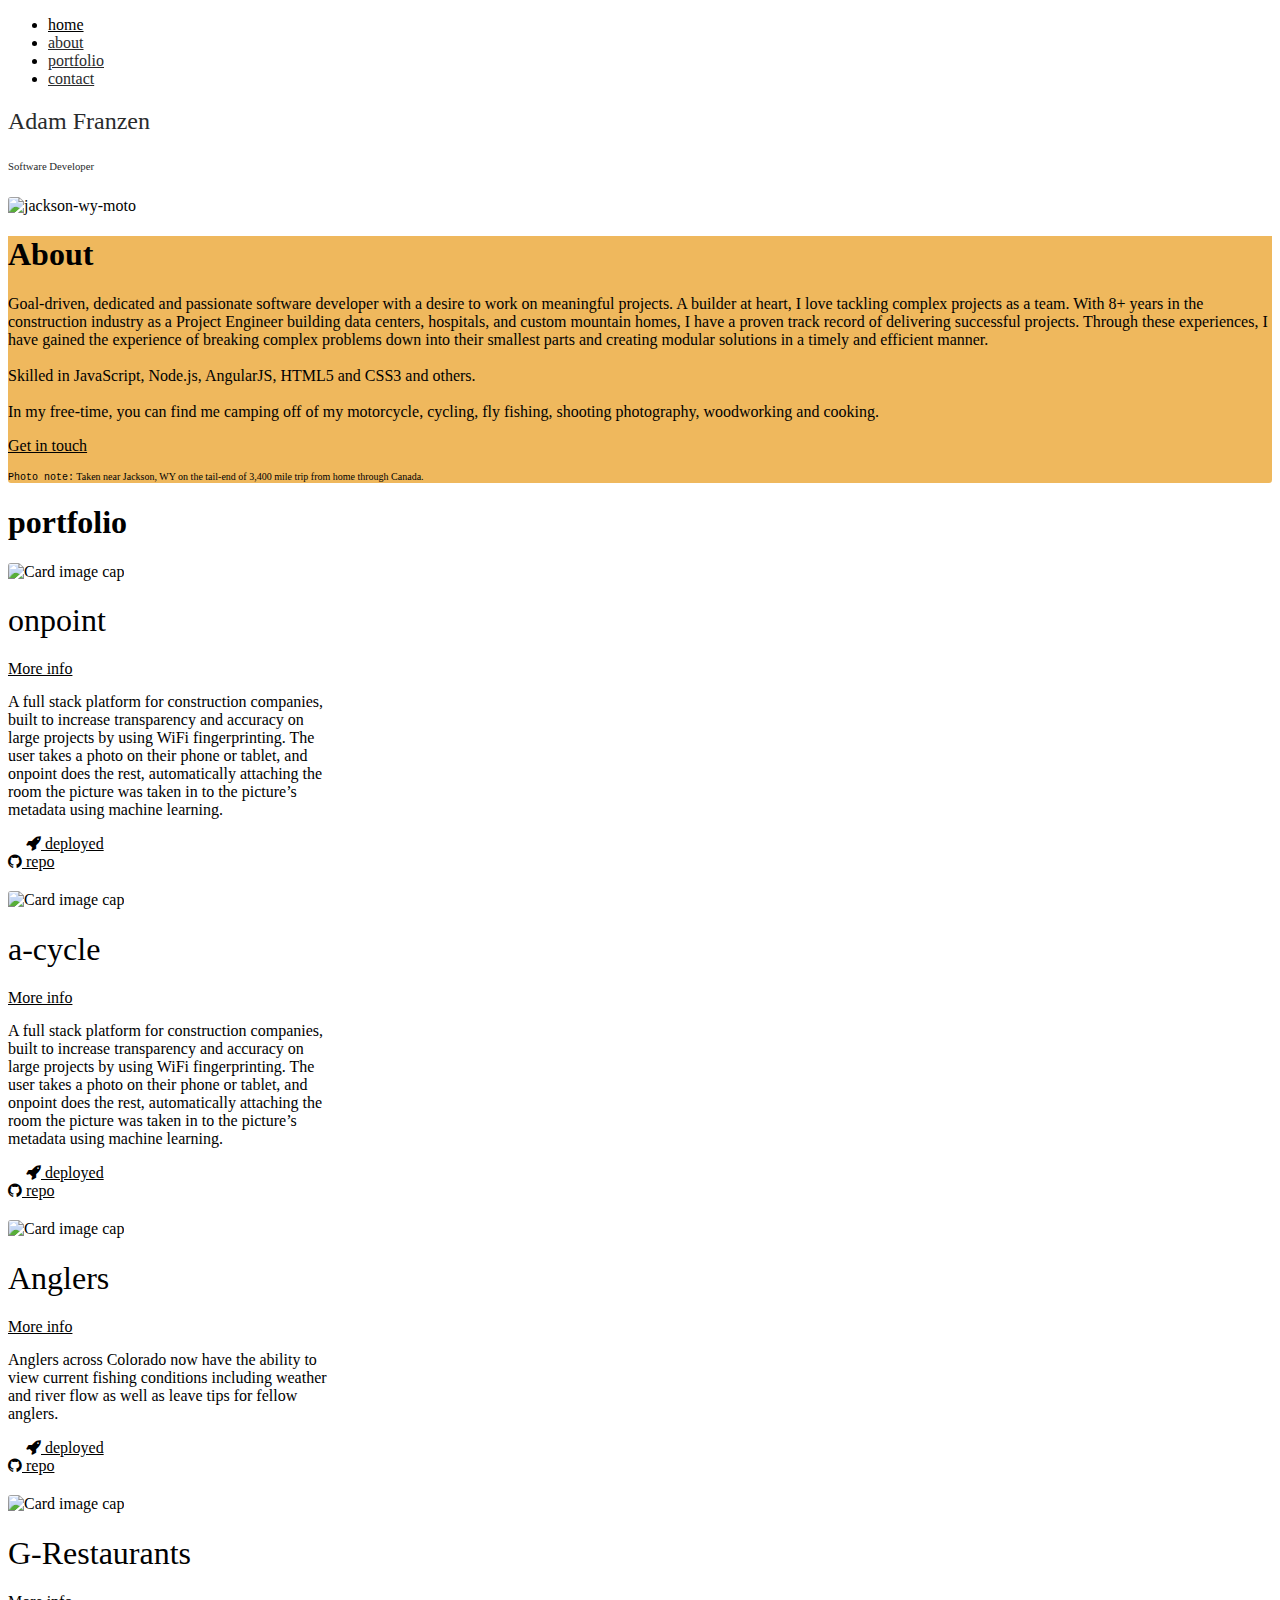
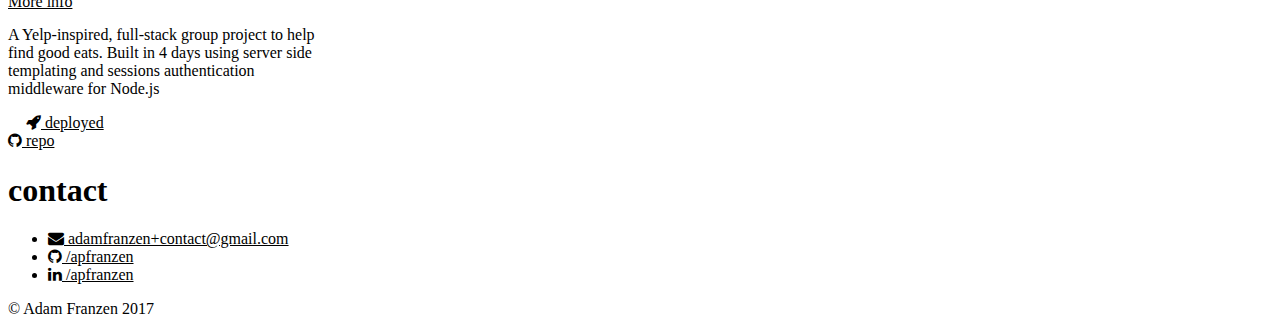
==== index.html @ ccf85f85 "animated each card" ====
<!DOCTYPE html>
<html lang="en">
  <head>
    <!-- Required meta tags -->
    <meta charset="utf-8">
    <meta name="viewport" content="width=device-width, initial-scale=1, shrink-to-fit=no">

    <!-- title -->
    <title>Adam Franzen</title>

    <!-- Bootstrap CSS -->
    <link rel="stylesheet" type="text/css" href="css/bootstrap-4/bootstrap.min.css">
    <link href="css/bootstrap-4/narrow-jumbotron.css" rel="stylesheet">

    <!-- Other Stylesheets -->
    <link rel="stylesheet" type="text/css" href="css/main.css">

    <!-- Font Awesome -->
    <link href="https://maxcdn.bootstrapcdn.com/font-awesome/4.7.0/css/font-awesome.min.css" rel="stylesheet" integrity="sha384-wvfXpqpZZVQGK6TAh5PVlGOfQNHSoD2xbE+QkPxCAFlNEevoEH3Sl0sibVcOQVnN" crossorigin="anonymous">
  </head>
  <body>
    <div class="container">
      <div class="header clearfix">
        <nav id="nav">
          <ul class="nav nav-pills float-right">
            <li class="nav-item">
              <a class="nav-link active" href="#">home <span class="sr-only">(current)</span></a>
            </li>
            <li class="nav-item">
              <a class="nav-link darker-text" href="#about">about</a>
            </li>
            <li class="nav-item">
              <a class="nav-link darker-text" href="#portfolio">portfolio</a>
            </li>
            <li class="nav-item">
              <a class="nav-link darker-text" href="#contact">contact</a>
            </li>
          </ul>
        </nav>
        <div class="col-lg-6">
          <h2 class="darker-text">Adam Franzen</h2>
          <h6 class="darker-text">Software Developer</h6>
        </div>
      </div>
      <div id="about">
        <img src="assets/img/jackson-wy-moto.jpg" alt="jackson-wy-moto">
      </div>

      <div class="jumbotron about-me">
        <h1 class="display-3">About</h1>
        <p class="lead">Goal-driven, dedicated and passionate software developer with a desire to work on meaningful projects. A builder at heart, I love tackling complex projects as a team. With 8+ years in the construction industry as a Project Engineer building data centers, hospitals, and custom mountain homes, I have a proven track record of delivering successful projects. Through these experiences, I have gained the experience of breaking complex problems down into their smallest parts and creating modular solutions in a timely and efficient manner.
        <br>
        <br>
        Skilled in JavaScript, Node.js, AngularJS, HTML5 and CSS3 and others.
        <br>
        <br>
        In my free-time, you can find me camping off of my motorcycle, cycling, fly fishing, shooting photography, woodworking and cooking.</p>
        <p><a class="btn btn-lg btn-primary" href="#contact" role="button">Get in touch</a></p>
        <p class="image-note"><kbd>Photo note:</kbd> Taken near Jackson, WY on the tail-end of 3,400 mile trip from home through Canada.</p>
      </div>

      <h1 class="display-3 text-center" id="portfolio">portfolio</h1>
      <div class="row portfolio">
        <div class="col-lg-6">

          <!-- start onpoint_example card -->
          <div class="card portfolio-item" style="width: 20rem;">
            <img class="card-img-top" src="assets/img/onpoint_ss.png" alt="Card image cap">
            <div class="card-block">
              <h1 class="card-title">onpoint</h1>

              <a class="btn btn-outline-primary" data-toggle="collapse" href="#collapse_onpoint" aria-expanded="false">
                More info
              </a>
              <div class="collapse" id="collapse_onpoint">
                <p class="card-text">
                  A full stack platform for construction companies, built to increase transparency and accuracy on large projects by using WiFi fingerprinting. The user takes a photo on their phone or tablet, and onpoint does the rest, automatically attaching the room the picture was taken in to the picture’s metadata using machine learning.
                </p>
                <!-- project link btns -->
                <div class="row">
                  <div class="col-lg-6 col-sm-12 text-left">
                    <a href="http://adamfranzen.com/onpoint" class="btn btn-outline-primary btn-sm link deployed-btn">
                      <i class="fa fa-rocket" aria-hidden="true"></i>
                      deployed
                    </a>
                  </div>
                  <div class="col-lg-6 col-sm-12 text-left">
                    <a href="https://github.com/apfranzen/onpoint" class="btn btn-outline-primary btn-sm link repo-btn">
                      <i class="fa fa-github" aria-hidden="true"></i>
                      repo
                    </a>
                  </div>
                </div> <!-- end project link btns -->
              </div>
            </div>
          </div> <!-- end onpoint_example card -->

          <!-- start a-cycle card -->
          <div class="card portfolio-item" style="width: 20rem;">
            <img class="card-img-top" src="assets/img/a-cycle-large.png" alt="Card image cap">
            <div class="card-block">
              <h1 class="card-title">a-cycle</h1>
              <a class="btn btn-outline-primary" data-toggle="collapse" href="#collapse_a-cycle" aria-expanded="false">
                More info
              </a>
              <div class="collapse" id="collapse_a-cycle">
                <p class="card-text">A full stack platform for construction companies, built to increase transparency and accuracy on large projects by using WiFi fingerprinting. The user takes a photo on their phone or tablet, and onpoint does the rest, automatically attaching the room the picture was taken in to the picture’s metadata using machine learning.</p>

                <!-- project link btns -->
                <div class="row">
                  <div class="col-lg-6 text-left">
                    <a href="http://adamfranzen.com/onpoint" class="btn btn-outline-primary btn-sm link deployed-btn">
                      <i class="fa fa-rocket" aria-hidden="true"></i>
                      deployed
                    </a>
                  </div>
                  <div class="col-lg-6 text-left">
                    <a href="https://github.com/apfranzen/onpoint" class="btn btn-outline-primary btn-sm link repo-btn">
                      <i class="fa fa-github" aria-hidden="true"></i>
                      repo
                    </a>
                  </div>
                </div> <!-- end project link btns -->
              </div>
            </div>
          </div> <!-- end a-cycle card -->
        </div>

        <div class="col-lg-6">
          <!-- start Anglers card -->
          <div class="card portfolio-item" style="width: 20rem;">
            <img class="card-img-top" src="assets/img/anglers_large.png" alt="Card image cap">
            <div class="card-block">
              <h1 class="card-title">Anglers</h1>

              <a class="btn btn-outline-primary" data-toggle="collapse" href="#collapse_anglers" aria-expanded="false">
                More info
              </a>
              <div class="collapse" id="collapse_anglers">
                <p class="card-text">Anglers across Colorado now have the ability to view current fishing conditions including weather and river flow as well as leave tips for fellow anglers.</p>

                <!-- project link btns -->
                <div class="row">
                  <div class="col-lg-6 text-left">
                    <a href="https://ancient-basin-31517.herokuapp.com/" class="btn btn-outline-primary btn-sm link deployed-btn">
                      <i class="fa fa-rocket" aria-hidden="true"></i>
                      deployed
                    </a>
                  </div>
                  <div class="col-lg-6 text-left">
                    <a href="https://github.com/apfranzen/Anglers" class="btn btn-outline-primary btn-sm link repo-btn">
                      <i class="fa fa-github" aria-hidden="true"></i>
                      repo
                    </a>
                  </div>
                </div> <!-- end project link btns -->

              </div>
            </div>
          </div> <!-- end Anglers card -->

          <!-- start G-Restaurants card -->
          <div class="card portfolio-item" style="width: 20rem;">
            <img class="card-img-top" src="assets/img/g-restaurants-large.png" alt="Card image cap">
            <div class="card-block">
              <h1 class="card-title">G-Restaurants</h1>

              <a class="btn btn-outline-primary" data-toggle="collapse" href="#collapse_grestaurants" aria-expanded="false">
                More info
              </a>

              <div class="collapse" id="collapse_grestaurants">
                <p class="card-text">A Yelp-inspired, full-stack group project to help find good eats. Built in 4 days using server side templating and sessions authentication middleware for Node.js</p>

                <!-- project link btns -->
                <div class="row">
                  <div class="col-lg-6 text-left">
                    <a href="https://peaceful-wave-34154.herokuapp.com/" class="btn btn-outline-primary btn-sm link deployed-btn">
                      <i class="fa fa-rocket" aria-hidden="true"></i>
                      deployed
                    </a>
                  </div>
                  <div class="col-lg-6 text-left">
                    <a href="https://github.com/apfranzen/galvanize-restaurants" class="btn btn-outline-primary btn-sm link repo-btn">
                      <i class="fa fa-github" aria-hidden="true"></i>
                      repo
                    </a>
                  </div>
                </div> <!-- end project link btns -->
              </div>

            </div>
          </div> <!-- end Anglers card -->

        </div>
        </div>
        <h1 class="display-3 text-center" id="contact">contact</h1>

        <ul>
          <li><a href="mailto:adamfranzen+contact@gmail.com"><span class="fa fa-envelope"></span> adamfranzen+contact@gmail.com</a></li>
          <li><a href="https://www.github.com/apfranzen"><span class="fa fa-github"></span> /apfranzen</a></li>
          <li><a href="https://linkedin.com/in/apfranzen"><span class="fa fa-linkedin"></span> /apfranzen</a></li>
        </ul>



      <footer class="footer">
        <p>&copy; Adam Franzen 2017</p>
      </footer>

      </div> <!-- /container -->

    <!-- scripts -->
    <script type="text/javascript" src="https://code.jquery.com/jquery-2.2.4.min.js"></script>
    <script src="https://npmcdn.com/tether@1.2.4/dist/js/tether.min.js"></script>
    <script type="text/javascript" src="js/bootstrap-4/bootstrap.min.js"></script>
    <script type="text/javascript" src="js/main.js"></script>
  </body>
</html>
---- css/main.css ----
/* add custom styles */

img {
    width: 100%;
    border-radius: 3px 3px 0px 0px;
}

.darker-text {
  font-weight: 300;
  color: #292b2c;
}

p {
  font-weight: 300;
}

.image-note {
  font-size: 10px;
}

.card-title {
  font-weight: 300;
}

.subheading {
  margin-top: 8px;
}

.jumbotron {
  background-color: #efb85d;
  border-radius: 0px 0px 3px 3px;
}

.portfolio-item {
  /*height: 550px;*/
  margin-bottom: 20px;
}

.card-text {
  margin-top: 15px;
}

a {
  color: inherit;
  font-weight: 300;
 }

.link {
  width: 100px;
}

.deployed-btn {
  margin-left: 18px;
}

.repo-btn {
  margin-right: 18px;
}

.hr-dashed {
	background-color: #fff;
	border-top: 2px dashed #8c8b8b;
}
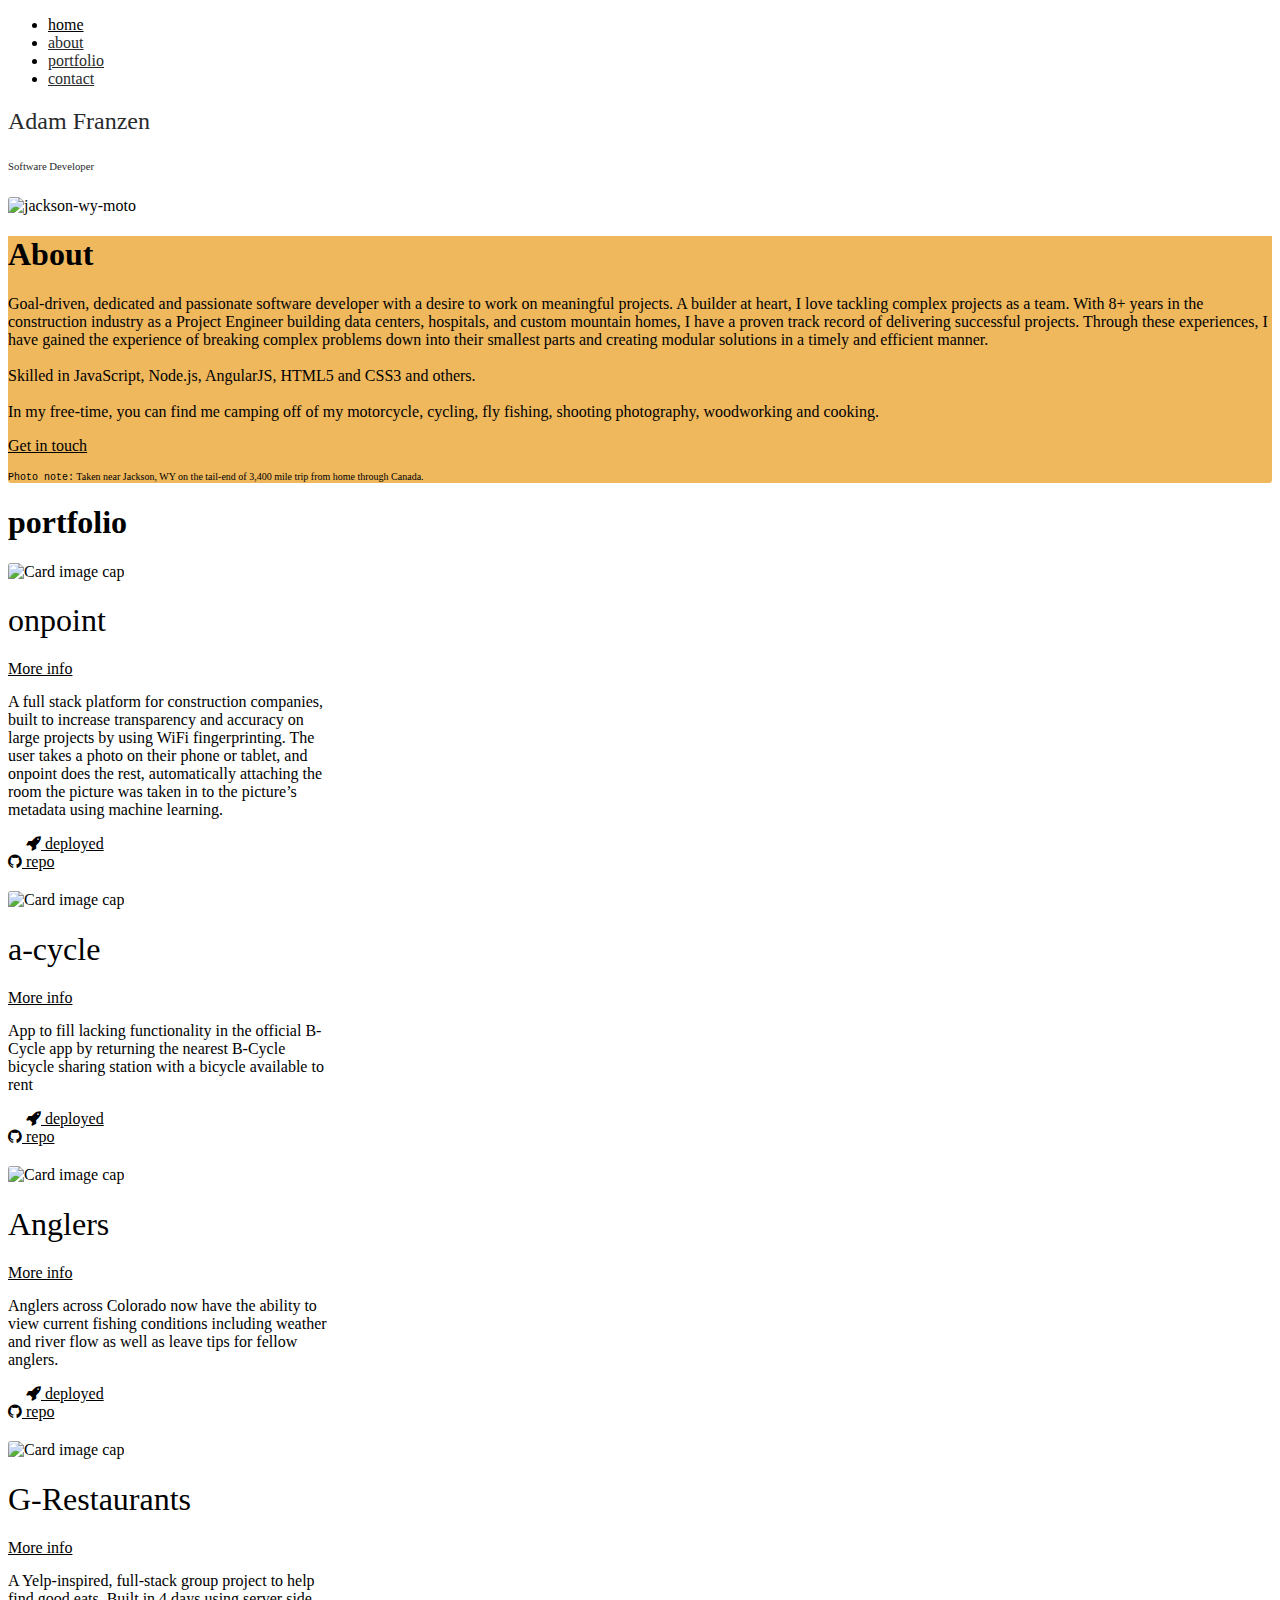
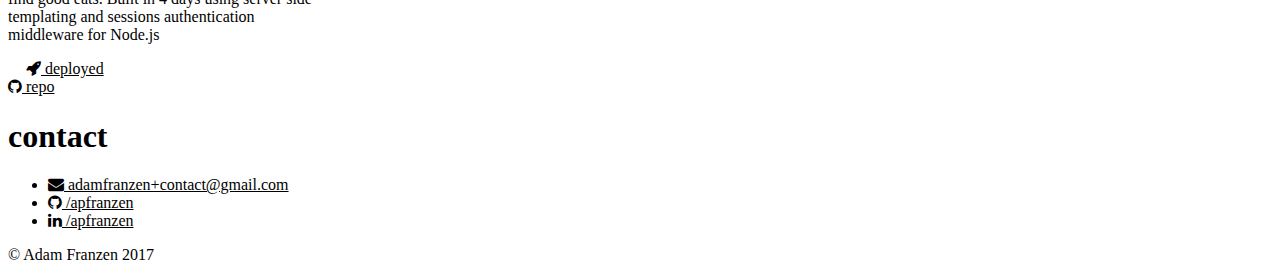
==== commit aa43fdd2: "fixed onpoint link" ====
--- a/index.html
+++ b/index.html
@@ -69,7 +69,7 @@
             <div class="card-block">
               <h1 class="card-title">onpoint</h1>
 
-              <a class="btn btn-outline-primary" data-toggle="collapse" href="#collapse_onpoint" aria-expanded="false">
+              <a class="btn btn-outline-primary toggle-info" data-toggle="collapse" href="#collapse_onpoint" aria-expanded="false">
                 More info
               </a>
               <div class="collapse" id="collapse_onpoint">
@@ -79,7 +79,7 @@
                 <!-- project link btns -->
                 <div class="row">
                   <div class="col-lg-6 col-sm-12 text-left">
-                    <a href="http://adamfranzen.com/onpoint" class="btn btn-outline-primary btn-sm link deployed-btn">
+                    <a href="https://apfranzen.github.io/onpoint/" class="btn btn-outline-primary btn-sm link deployed-btn">
                       <i class="fa fa-rocket" aria-hidden="true"></i>
                       deployed
                     </a>
@@ -100,22 +100,22 @@
             <img class="card-img-top" src="assets/img/a-cycle-large.png" alt="Card image cap">
             <div class="card-block">
               <h1 class="card-title">a-cycle</h1>
-              <a class="btn btn-outline-primary" data-toggle="collapse" href="#collapse_a-cycle" aria-expanded="false">
+              <a class="btn btn-outline-primary toggle-info" data-toggle="collapse" href="#collapse_a-cycle" aria-expanded="false">
                 More info
               </a>
               <div class="collapse" id="collapse_a-cycle">
-                <p class="card-text">A full stack platform for construction companies, built to increase transparency and accuracy on large projects by using WiFi fingerprinting. The user takes a photo on their phone or tablet, and onpoint does the rest, automatically attaching the room the picture was taken in to the picture’s metadata using machine learning.</p>
-
-                <!-- project link btns -->
-                <div class="row">
-                  <div class="col-lg-6 text-left">
-                    <a href="http://adamfranzen.com/onpoint" class="btn btn-outline-primary btn-sm link deployed-btn">
-                      <i class="fa fa-rocket" aria-hidden="true"></i>
-                      deployed
-                    </a>
-                  </div>
-                  <div class="col-lg-6 text-left">
-                    <a href="https://github.com/apfranzen/onpoint" class="btn btn-outline-primary btn-sm link repo-btn">
+                <p class="card-text">App to fill lacking functionality in the official B-Cycle app by returning the nearest B-Cycle bicycle sharing station with a bicycle available to rent</p>
+
+                <!-- project link btns -->
+                <div class="row">
+                  <div class="col-lg-6 text-left">
+                    <a href="https://bcycle-app.firebaseapp.com/" class="btn btn-outline-primary btn-sm link deployed-btn">
+                      <i class="fa fa-rocket" aria-hidden="true"></i>
+                      deployed
+                    </a>
+                  </div>
+                  <div class="col-lg-6 text-left">
+                    <a href="https://github.com/apfranzen/a-cycle" class="btn btn-outline-primary btn-sm link repo-btn">
                       <i class="fa fa-github" aria-hidden="true"></i>
                       repo
                     </a>
@@ -133,7 +133,7 @@
             <div class="card-block">
               <h1 class="card-title">Anglers</h1>
 
-              <a class="btn btn-outline-primary" data-toggle="collapse" href="#collapse_anglers" aria-expanded="false">
+              <a class="btn btn-outline-primary id="toggle-info"" data-toggle="collapse" href="#collapse_anglers" aria-expanded="false">
                 More info
               </a>
               <div class="collapse" id="collapse_anglers">
@@ -165,7 +165,7 @@
             <div class="card-block">
               <h1 class="card-title">G-Restaurants</h1>
 
-              <a class="btn btn-outline-primary" data-toggle="collapse" href="#collapse_grestaurants" aria-expanded="false">
+              <a class="btn btn-outline-primary id="toggle-info"" data-toggle="collapse" href="#collapse_grestaurants" aria-expanded="false">
                 More info
               </a>
 
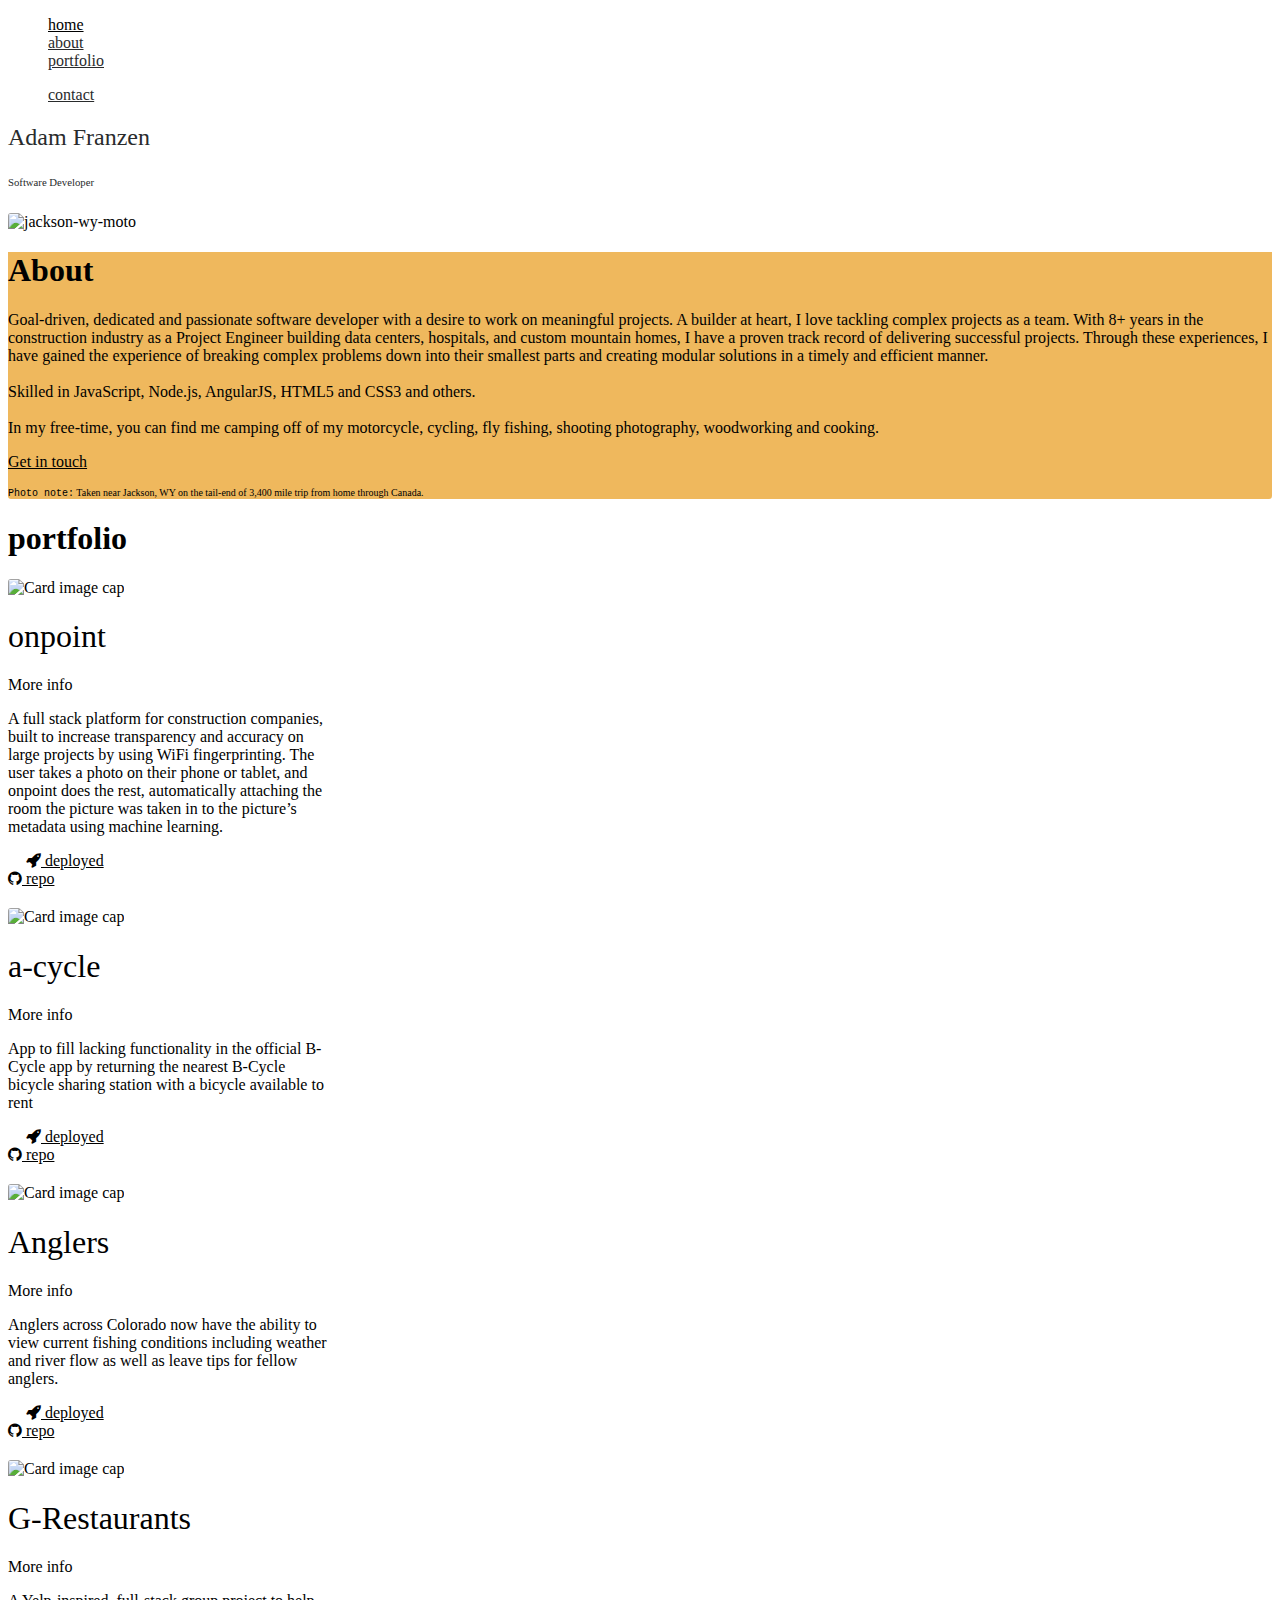
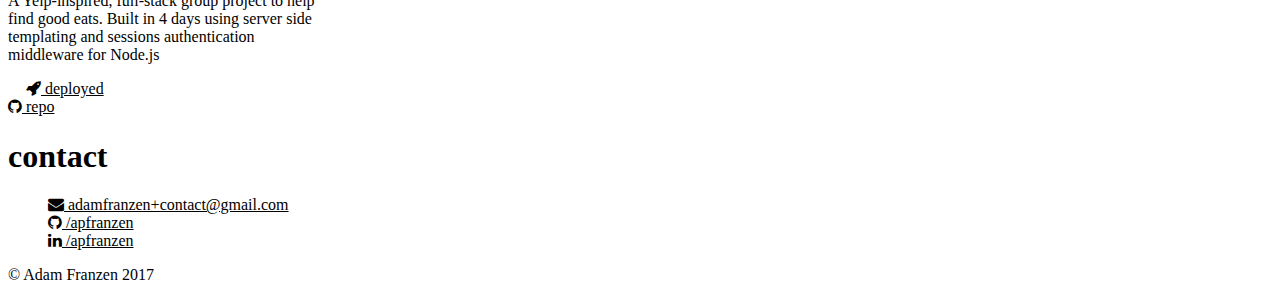
==== commit a7cd37a0: "fixed mobile header links" ====
--- a/index.html
+++ b/index.html
@@ -33,11 +33,12 @@
               <a class="nav-link darker-text" href="#portfolio">portfolio</a>
             </li>
             <li class="nav-item">
-              <a class="nav-link darker-text" href="#contact">contact</a>
+              <p><a class="nav-link darker-text" href="#contact">contact</a></p>
             </li>
           </ul>
         </nav>
-        <div class="col-lg-6">
+        <!-- <br> -->
+        <div class="col-lg-6 col-sm-12 fix">
           <h2 class="darker-text">Adam Franzen</h2>
           <h6 class="darker-text">Software Developer</h6>
         </div>
@@ -69,9 +70,9 @@
             <div class="card-block">
               <h1 class="card-title">onpoint</h1>
 
-              <a class="btn btn-outline-primary toggle-info" data-toggle="collapse" href="#collapse_onpoint" aria-expanded="false">
-                More info
-              </a>
+              <p class="btn btn-outline-primary toggle-info" data-toggle="collapse" href="#collapse_onpoint" aria-expanded="false">
+                More info
+              </p>
               <div class="collapse" id="collapse_onpoint">
                 <p class="card-text">
                   A full stack platform for construction companies, built to increase transparency and accuracy on large projects by using WiFi fingerprinting. The user takes a photo on their phone or tablet, and onpoint does the rest, automatically attaching the room the picture was taken in to the picture’s metadata using machine learning.
@@ -79,7 +80,7 @@
                 <!-- project link btns -->
                 <div class="row">
                   <div class="col-lg-6 col-sm-12 text-left">
-                    <a href="https://apfranzen.github.io/onpoint/" class="btn btn-outline-primary btn-sm link deployed-btn">
+                    <a href="http://adamfranzen.com/onpoint" class="btn btn-outline-primary btn-sm link deployed-btn">
                       <i class="fa fa-rocket" aria-hidden="true"></i>
                       deployed
                     </a>
@@ -100,9 +101,9 @@
             <img class="card-img-top" src="assets/img/a-cycle-large.png" alt="Card image cap">
             <div class="card-block">
               <h1 class="card-title">a-cycle</h1>
-              <a class="btn btn-outline-primary toggle-info" data-toggle="collapse" href="#collapse_a-cycle" aria-expanded="false">
-                More info
-              </a>
+              <p class="btn btn-outline-primary toggle-info" data-toggle="collapse" href="#collapse_a-cycle" aria-expanded="false">
+                More info
+              </p>
               <div class="collapse" id="collapse_a-cycle">
                 <p class="card-text">App to fill lacking functionality in the official B-Cycle app by returning the nearest B-Cycle bicycle sharing station with a bicycle available to rent</p>
 
@@ -133,9 +134,9 @@
             <div class="card-block">
               <h1 class="card-title">Anglers</h1>
 
-              <a class="btn btn-outline-primary id="toggle-info"" data-toggle="collapse" href="#collapse_anglers" aria-expanded="false">
-                More info
-              </a>
+              <p class="btn btn-outline-primary toggle-info" data-toggle="collapse" href="#collapse_anglers" aria-expanded="false">
+                More info
+              </p>
               <div class="collapse" id="collapse_anglers">
                 <p class="card-text">Anglers across Colorado now have the ability to view current fishing conditions including weather and river flow as well as leave tips for fellow anglers.</p>
 
@@ -165,9 +166,9 @@
             <div class="card-block">
               <h1 class="card-title">G-Restaurants</h1>
 
-              <a class="btn btn-outline-primary id="toggle-info"" data-toggle="collapse" href="#collapse_grestaurants" aria-expanded="false">
-                More info
-              </a>
+              <p class="btn btn-outline-primary toggle-info" data-toggle="collapse" href="#collapse_grestaurants" aria-expanded="false">
+                More info
+              </p>
 
               <div class="collapse" id="collapse_grestaurants">
                 <p class="card-text">A Yelp-inspired, full-stack group project to help find good eats. Built in 4 days using server side templating and sessions authentication middleware for Node.js</p>
--- a/css/main.css
+++ b/css/main.css
@@ -8,6 +8,7 @@
 .darker-text {
   font-weight: 300;
   color: #292b2c;
+
 }
 
 p {
@@ -61,3 +62,11 @@
 	background-color: #fff;
 	border-top: 2px dashed #8c8b8b;
 }
+
+ul {
+  list-style-type: none;
+}
+
+.fix {
+  z-index: -1;
+}
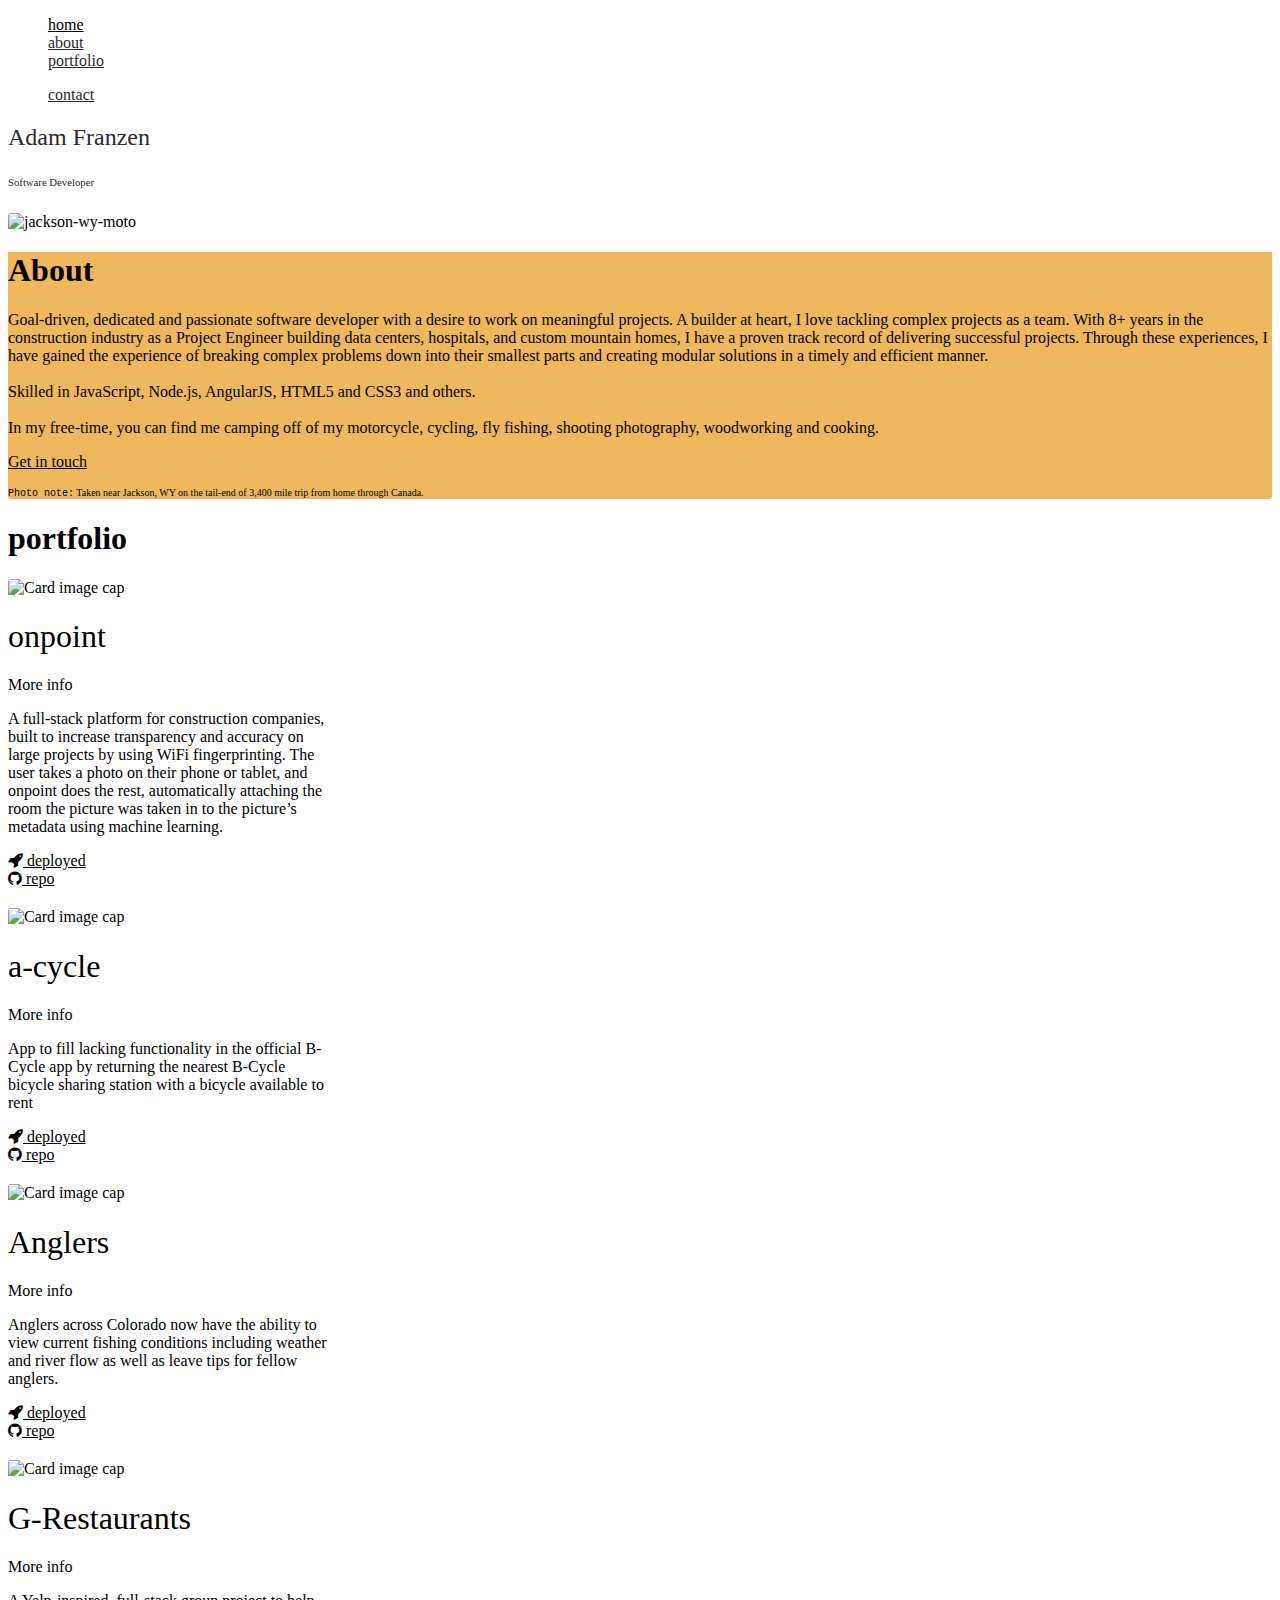
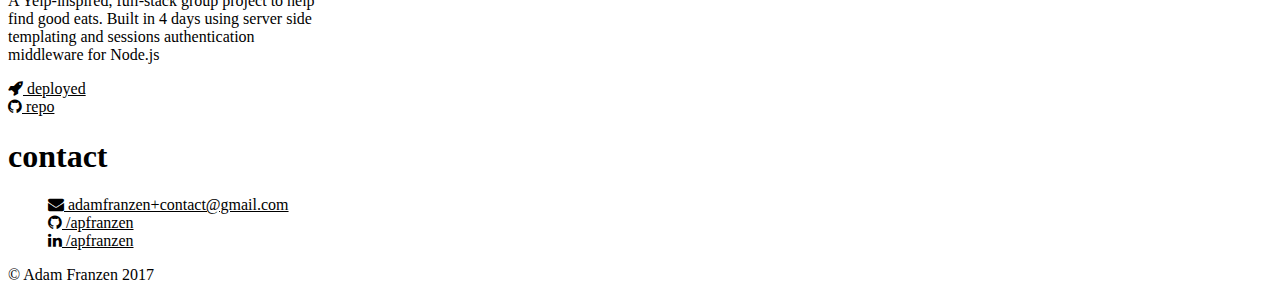
==== commit ec5bcf2f: "temporary fix for buttons" ====
--- a/index.html
+++ b/index.html
@@ -37,7 +37,6 @@
             </li>
           </ul>
         </nav>
-        <!-- <br> -->
         <div class="col-lg-6 col-sm-12 fix">
           <h2 class="darker-text">Adam Franzen</h2>
           <h6 class="darker-text">Software Developer</h6>
@@ -75,10 +74,9 @@
               </p>
               <div class="collapse" id="collapse_onpoint">
                 <p class="card-text">
-                  A full stack platform for construction companies, built to increase transparency and accuracy on large projects by using WiFi fingerprinting. The user takes a photo on their phone or tablet, and onpoint does the rest, automatically attaching the room the picture was taken in to the picture’s metadata using machine learning.
+                  A full-stack platform for construction companies, built to increase transparency and accuracy on large projects by using WiFi fingerprinting. The user takes a photo on their phone or tablet, and onpoint does the rest, automatically attaching the room the picture was taken in to the picture’s metadata using machine learning.
                 </p>
                 <!-- project link btns -->
-                <div class="row">
                   <div class="col-lg-6 col-sm-12 text-left">
                     <a href="http://adamfranzen.com/onpoint" class="btn btn-outline-primary btn-sm link deployed-btn">
                       <i class="fa fa-rocket" aria-hidden="true"></i>
@@ -90,8 +88,7 @@
                       <i class="fa fa-github" aria-hidden="true"></i>
                       repo
                     </a>
-                  </div>
-                </div> <!-- end project link btns -->
+                  </div> <!-- end project link btns -->
               </div>
             </div>
           </div> <!-- end onpoint_example card -->
--- a/css/main.css
+++ b/css/main.css
@@ -51,12 +51,12 @@
 }
 
 .deployed-btn {
-  margin-left: 18px;
+  margin-bottom: 8px;
 }
 
-.repo-btn {
+/*.repo-btn {
   margin-right: 18px;
-}
+}*/
 
 .hr-dashed {
 	background-color: #fff;
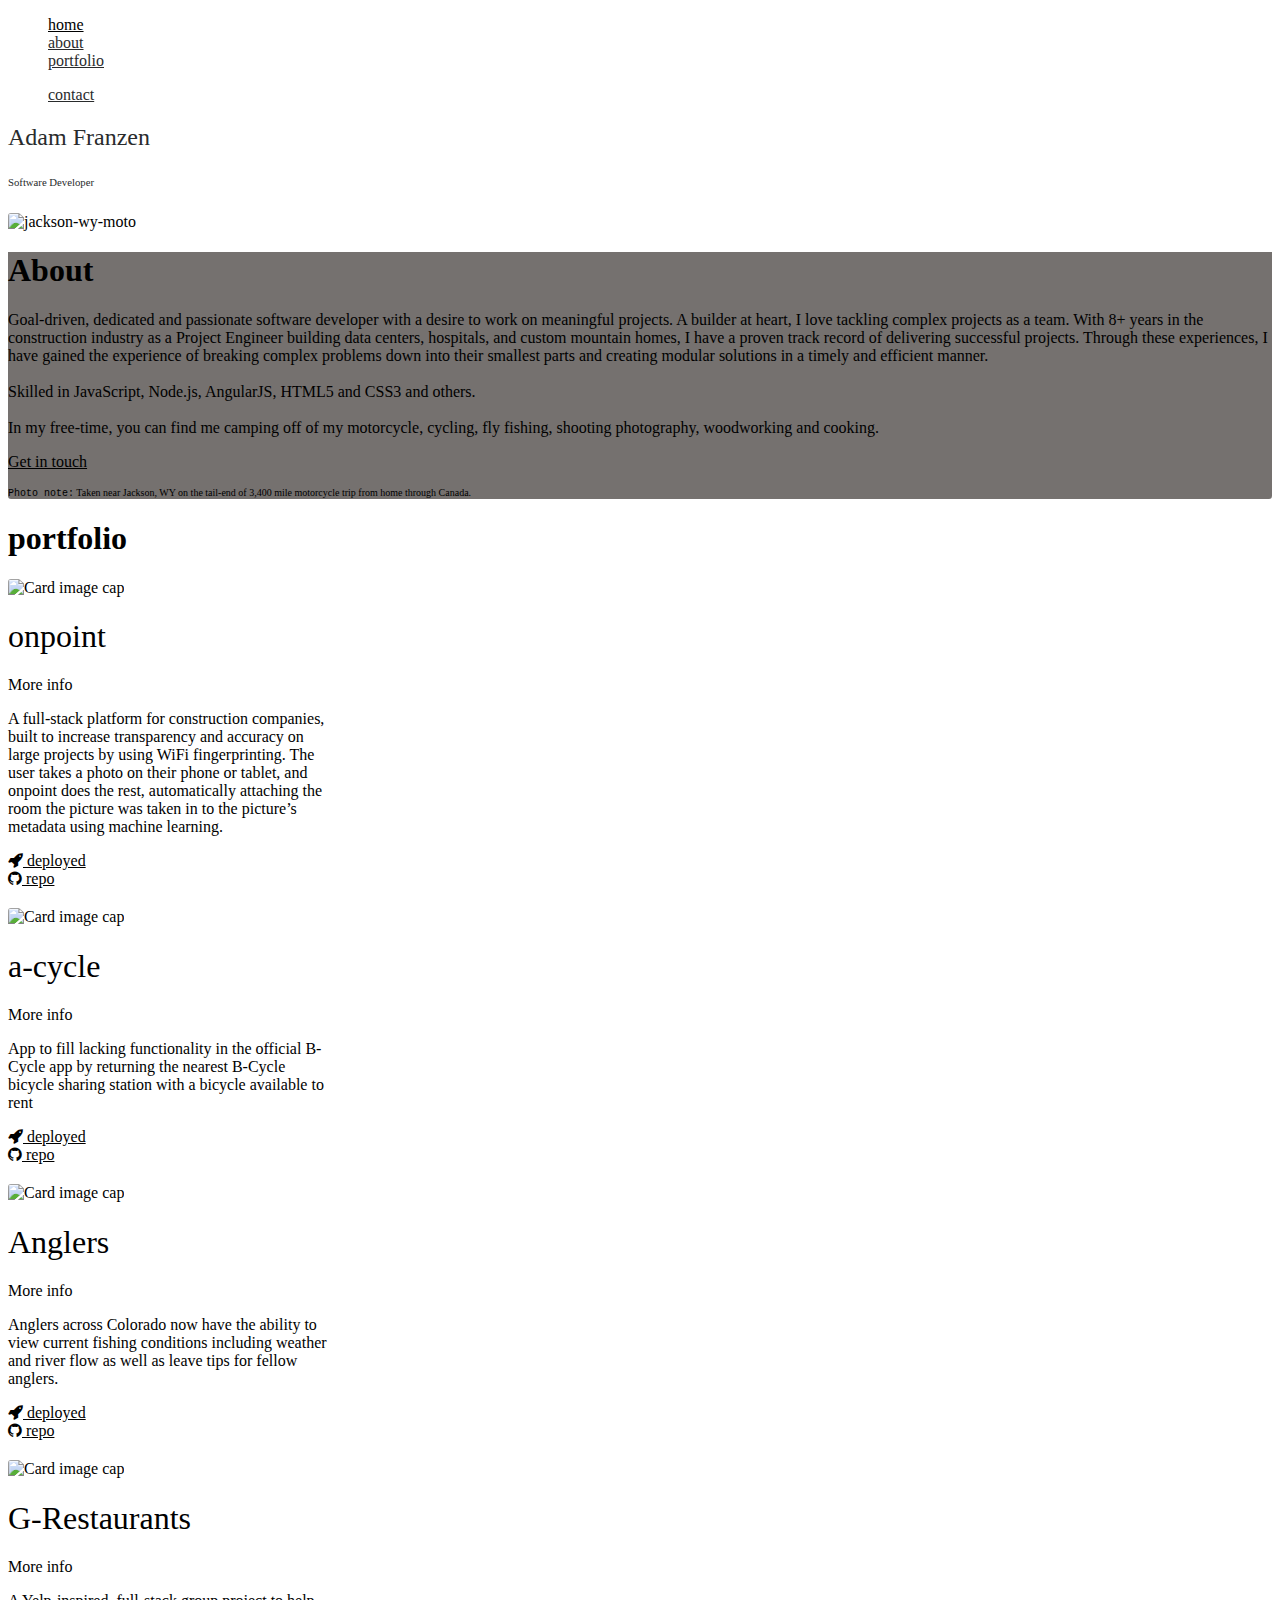
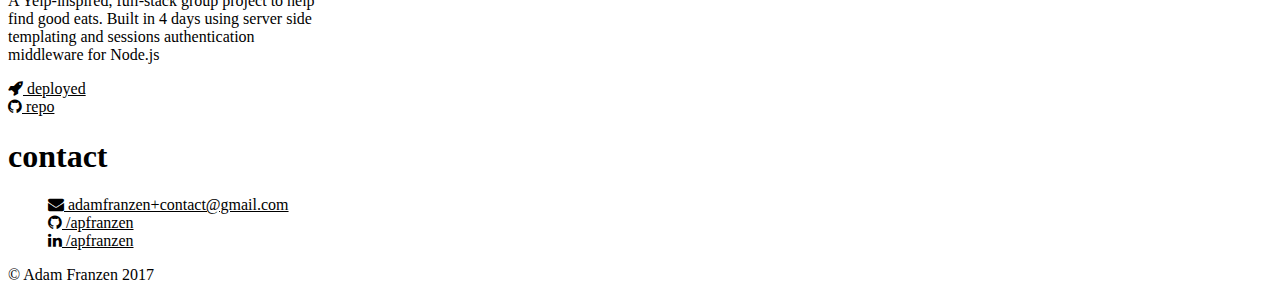
==== commit c5daa04e: "Update index.html" ====
--- a/index.html
+++ b/index.html
@@ -43,7 +43,7 @@
         </div>
       </div>
       <div id="about">
-        <img src="assets/img/jackson-wy-moto.jpg" alt="jackson-wy-moto">
+        <img src="assets/img/downsampled_jackson-wy-moto.jpg" alt="jackson-wy-moto">
       </div>
 
       <div class="jumbotron about-me">
@@ -56,7 +56,7 @@
         <br>
         In my free-time, you can find me camping off of my motorcycle, cycling, fly fishing, shooting photography, woodworking and cooking.</p>
         <p><a class="btn btn-lg btn-primary" href="#contact" role="button">Get in touch</a></p>
-        <p class="image-note"><kbd>Photo note:</kbd> Taken near Jackson, WY on the tail-end of 3,400 mile trip from home through Canada.</p>
+        <p class="image-note"><kbd>Photo note:</kbd> Taken near Jackson, WY on the tail-end of 3,400 mile motorcycle trip from home through Canada.</p>
       </div>
 
       <h1 class="display-3 text-center" id="portfolio">portfolio</h1>
@@ -77,13 +77,13 @@
                   A full-stack platform for construction companies, built to increase transparency and accuracy on large projects by using WiFi fingerprinting. The user takes a photo on their phone or tablet, and onpoint does the rest, automatically attaching the room the picture was taken in to the picture’s metadata using machine learning.
                 </p>
                 <!-- project link btns -->
-                  <div class="col-lg-6 col-sm-12 text-left">
+                  <div class="col-lg-6">
                     <a href="http://adamfranzen.com/onpoint" class="btn btn-outline-primary btn-sm link deployed-btn">
                       <i class="fa fa-rocket" aria-hidden="true"></i>
                       deployed
                     </a>
                   </div>
-                  <div class="col-lg-6 col-sm-12 text-left">
+                  <div class="col-lg-6">
                     <a href="https://github.com/apfranzen/onpoint" class="btn btn-outline-primary btn-sm link repo-btn">
                       <i class="fa fa-github" aria-hidden="true"></i>
                       repo
@@ -105,19 +105,17 @@
                 <p class="card-text">App to fill lacking functionality in the official B-Cycle app by returning the nearest B-Cycle bicycle sharing station with a bicycle available to rent</p>
 
                 <!-- project link btns -->
-                <div class="row">
-                  <div class="col-lg-6 text-left">
-                    <a href="https://bcycle-app.firebaseapp.com/" class="btn btn-outline-primary btn-sm link deployed-btn">
-                      <i class="fa fa-rocket" aria-hidden="true"></i>
-                      deployed
-                    </a>
-                  </div>
-                  <div class="col-lg-6 text-left">
-                    <a href="https://github.com/apfranzen/a-cycle" class="btn btn-outline-primary btn-sm link repo-btn">
-                      <i class="fa fa-github" aria-hidden="true"></i>
-                      repo
-                    </a>
-                  </div>
+                <div class="col-lg-6">
+                  <a href="https://bcycle-app.firebaseapp.com/" class="btn btn-outline-primary btn-sm link deployed-btn">
+                    <i class="fa fa-rocket" aria-hidden="true"></i>
+                    deployed
+                  </a>
+                </div>
+                <div class="col-lg-6">
+                  <a href="https://github.com/apfranzen/a-cycle" class="btn btn-outline-primary btn-sm link repo-btn">
+                    <i class="fa fa-github" aria-hidden="true"></i>
+                    repo
+                  </a>
                 </div> <!-- end project link btns -->
               </div>
             </div>
@@ -138,21 +136,19 @@
                 <p class="card-text">Anglers across Colorado now have the ability to view current fishing conditions including weather and river flow as well as leave tips for fellow anglers.</p>
 
                 <!-- project link btns -->
-                <div class="row">
-                  <div class="col-lg-6 text-left">
+
+                  <div class="col-lg-6">
                     <a href="https://ancient-basin-31517.herokuapp.com/" class="btn btn-outline-primary btn-sm link deployed-btn">
                       <i class="fa fa-rocket" aria-hidden="true"></i>
                       deployed
                     </a>
                   </div>
-                  <div class="col-lg-6 text-left">
+                  <div class="col-lg-6">
                     <a href="https://github.com/apfranzen/Anglers" class="btn btn-outline-primary btn-sm link repo-btn">
                       <i class="fa fa-github" aria-hidden="true"></i>
                       repo
                     </a>
-                  </div>
-                </div> <!-- end project link btns -->
-
+                  </div> <!-- end project link btns -->
               </div>
             </div>
           </div> <!-- end Anglers card -->
@@ -171,7 +167,6 @@
                 <p class="card-text">A Yelp-inspired, full-stack group project to help find good eats. Built in 4 days using server side templating and sessions authentication middleware for Node.js</p>
 
                 <!-- project link btns -->
-                <div class="row">
                   <div class="col-lg-6 text-left">
                     <a href="https://peaceful-wave-34154.herokuapp.com/" class="btn btn-outline-primary btn-sm link deployed-btn">
                       <i class="fa fa-rocket" aria-hidden="true"></i>
@@ -183,8 +178,7 @@
                       <i class="fa fa-github" aria-hidden="true"></i>
                       repo
                     </a>
-                  </div>
-                </div> <!-- end project link btns -->
+                  </div> <!-- end project link btns -->
               </div>
 
             </div>
@@ -213,5 +207,14 @@
     <script src="https://npmcdn.com/tether@1.2.4/dist/js/tether.min.js"></script>
     <script type="text/javascript" src="js/bootstrap-4/bootstrap.min.js"></script>
     <script type="text/javascript" src="js/main.js"></script>
+    <script>
+      (function(i,s,o,g,r,a,m){i['GoogleAnalyticsObject']=r;i[r]=i[r]||function(){
+      (i[r].q=i[r].q||[]).push(arguments)},i[r].l=1*new Date();a=s.createElement(o),
+      m=s.getElementsByTagName(o)[0];a.async=1;a.src=g;m.parentNode.insertBefore(a,m)
+      })(window,document,'script','https://www.google-analytics.com/analytics.js','ga');
+
+      ga('create', 'UA-92268692-1', 'auto');
+      ga('send', 'pageview');
+    </script>
   </body>
 </html>
--- a/css/main.css
+++ b/css/main.css
@@ -28,7 +28,7 @@
 }
 
 .jumbotron {
-  background-color: #efb85d;
+  background-color: rgba(83, 78, 75, 0.8);
   border-radius: 0px 0px 3px 3px;
 }
 
